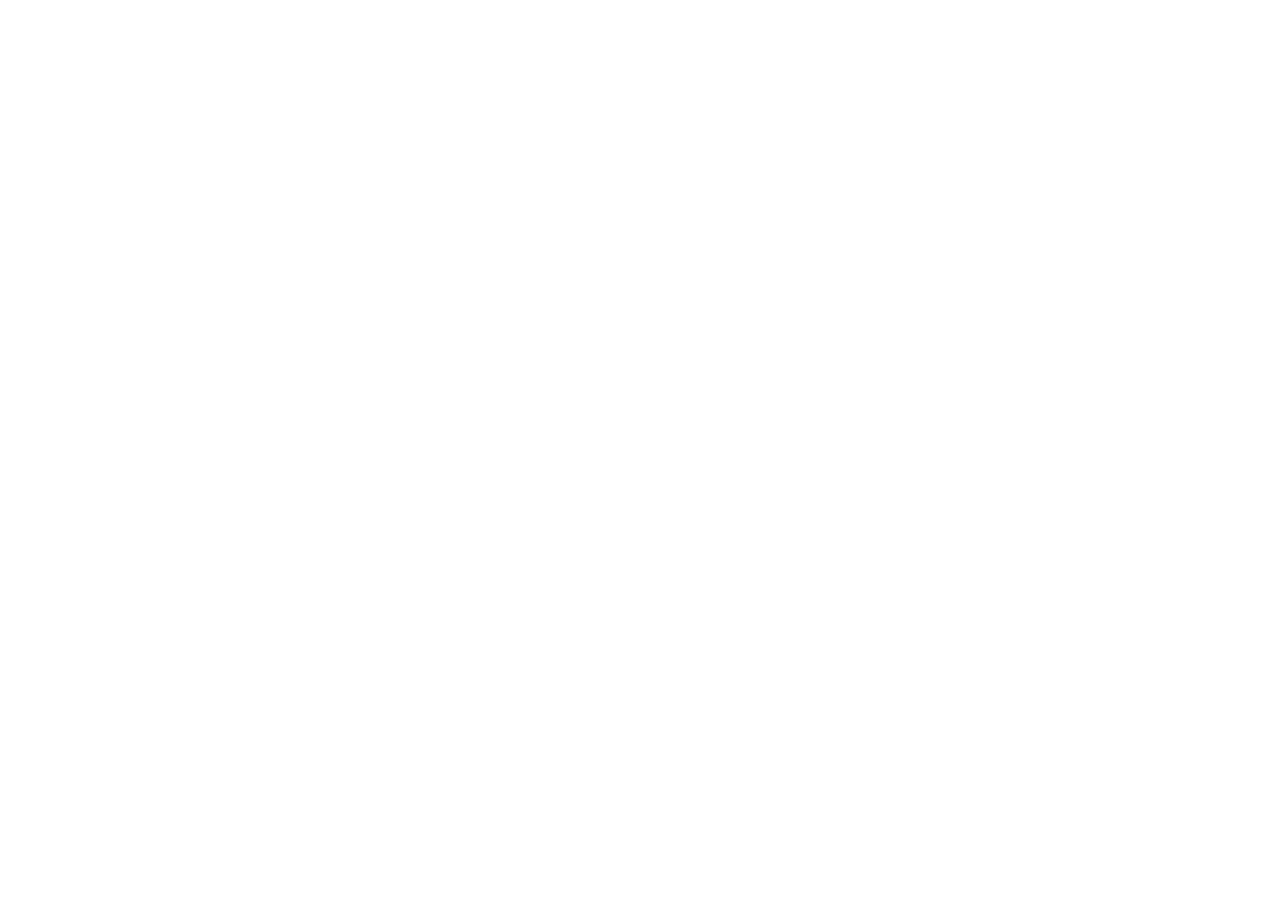
==== Front end kurz/Student Card/index.html @ fd18d65e "front end cource" ====
<!DOCTYPE html>
<html lang="en">
<head>
    <meta charset="UTF-8">
    <meta http-equiv="X-UA-Compatible" content="IE=edge">
    <meta name="viewport" content="width=device-width, initial-scale=1.0">
    <title>Student Card</title>
</head>
<body>
    
</body>
</html>
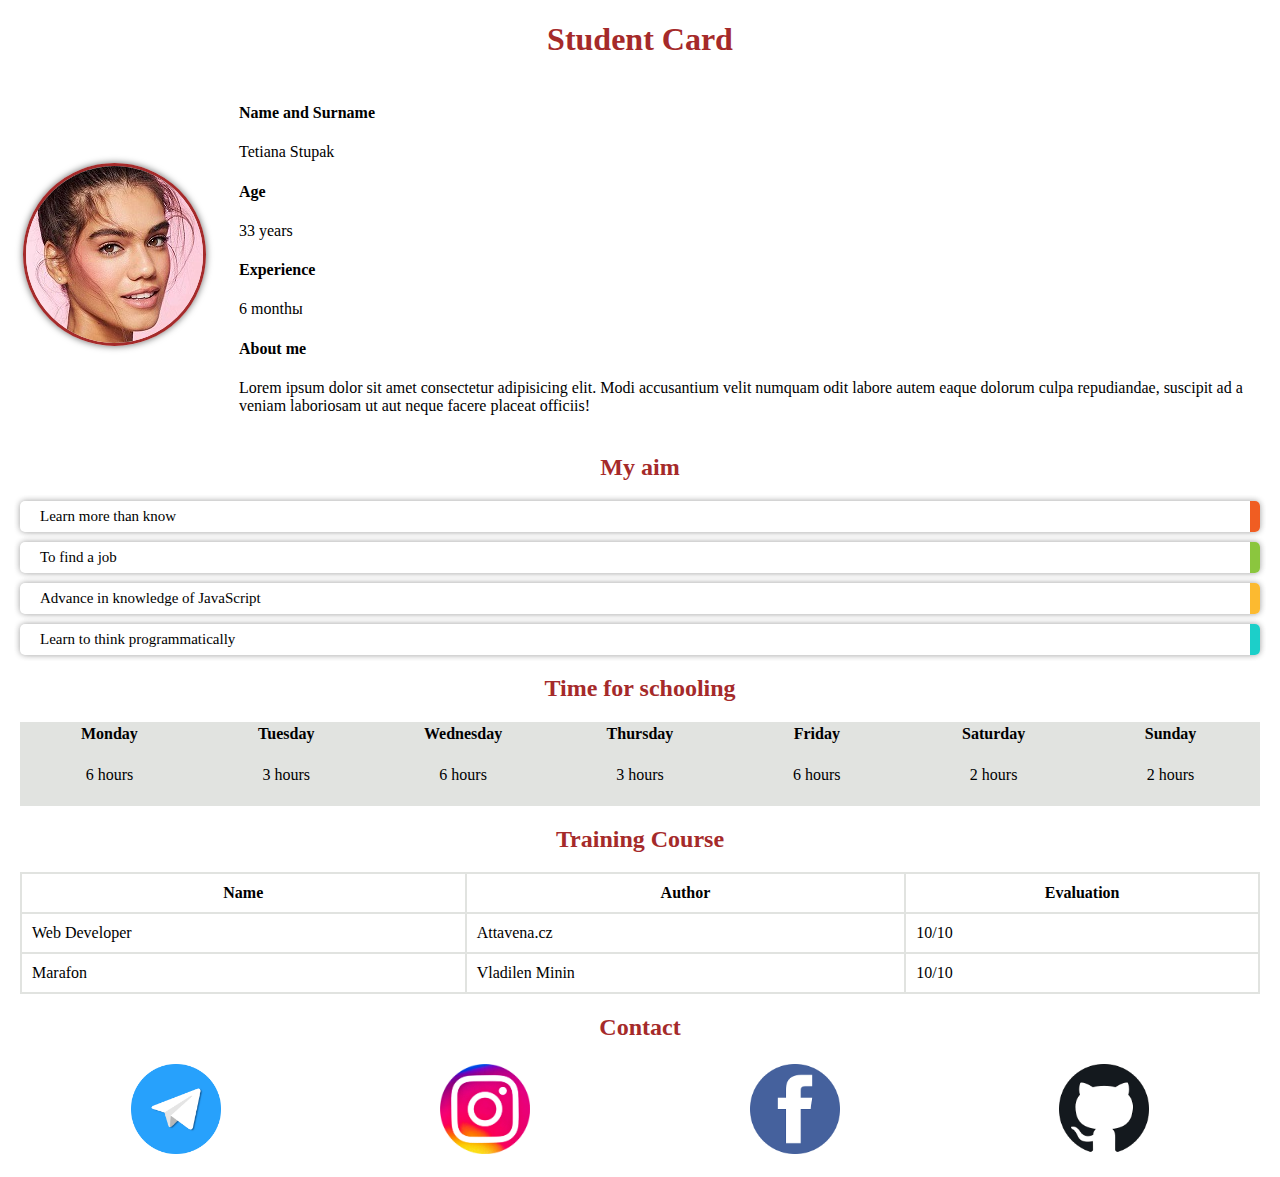
==== commit 59ea2886: "Student Cart finish" ====
--- a/Front end kurz/Student Card/index.html
+++ b/Front end kurz/Student Card/index.html
@@ -4,9 +4,112 @@
     <meta charset="UTF-8">
     <meta http-equiv="X-UA-Compatible" content="IE=edge">
     <meta name="viewport" content="width=device-width, initial-scale=1.0">
+    <link rel="stylesheet" href="style.css">
     <title>Student Card</title>
 </head>
 <body>
-    
+    <h1>Student Card</h1>
+    <div class="containeraboutme">
+        <div
+            class="aboutme">
+            <table>
+                <tr> 
+                 <td><img src="img/avatar.jpg" alt="avatar" class="round"></td>
+                 <td class="info">
+                    <h4>Name and Surname</h4>
+                    <p>Tetiana Stupak</p>
+                    <h4>Age</h4>
+                    <p>33 years</p>
+                    <h4>Experience</h4>
+                    <p>6  monthы</p>
+                    <h4>About me</h4>
+                    <p>Lorem ipsum dolor sit amet consectetur adipisicing elit. Modi accusantium velit numquam odit labore autem eaque dolorum culpa repudiandae, suscipit ad a veniam laboriosam ut aut neque facere placeat officiis!</p>
+                 </td>
+                </tr>
+               </table>
+        </div>
+    </div>
+    <div class="container">
+        <div
+            class="myaim">
+            <h2>My aim</h2>
+            <ul class="border">
+                <li>Learn more than know</li>
+                <li>To find a job</li>
+                <li>Advance in knowledge of JavaScript</li>
+                <li>Learn to think programmatically</li>
+            </ul>
+        </div>
+    </div>
+    <div class="container">
+        <div
+            class="time-school">
+            <h2>Time for schooling</h2>
+            <table class="schooling">
+                 <tr>
+                  <th>Monday</th>
+                  <th>Tuesday</th>
+                  <th>Wednesday</th>
+                  <th>Thursday</th>
+                  <th>Friday</th>
+                  <th>Saturday</th>
+                  <th>Sunday</th>
+                 </tr>
+                <tr>
+                  <td>6 hours</td>
+                  <td>3 hours</td>
+                  <td>6 hours</td>
+                  <td>3 hours</td>
+                  <td>6 hours</td>
+                  <td>2 hours</td>
+                  <td>2 hours</td>
+                </tr>
+            </table>
+        </div>
+    </div>
+    <div class="container">
+        <h2>Training Course</h2>
+        <div
+            class="training">
+            <table class="course">
+                <tr>
+                  <th>Name</th>
+                  <th>Author</th>
+                  <th>Evaluation</th>
+                </tr>
+                <tr>
+                  <td>Web Developer</td>
+                  <td>Attavena.cz</td>
+                  <td>10/10</td>
+                </tr>
+                <tr>
+                  <td>Marafon</td>
+                  <td>Vladilen Minin</td>
+                  <td>10/10</td>
+                </tr>
+              </table>
+        </div>
+    </div>
+    <div class="container">
+        <div
+            class="contaсtme">
+            <h2>Contact</h2>
+            <table class="contact">
+                <tr>
+                    <td> 
+                      <a title="Telegram" href="https://t.me/tetianastupak" target="_blank"><img src="img/telegram.png" alt="telegram icon"></a>
+                    </td>
+                    <td>
+                        <a title="Instagram" href="https://www.instagram.com/tesepr" target="_blank"><img src="img/instagram.png" alt="instagram icon"></a>
+                    </td>
+                    <td>
+                        <a title="Facebook" href="https://www.facebook.com/prokopiuk.ts" target="_blank"><img src="img/facebook.png" alt="facebook icon"></a>
+                    </td>
+                    <td>
+                        <a title="" href="https://github.com/TetianaStupak" target="_blank"><img src="img/github.png" alt="github icon"></a>
+                    </td>
+                </tr>
+            </table>            
+    </div>
 </body>
 </html>--- a/Front end kurz/Student Card/style.css
+++ b/Front end kurz/Student Card/style.css
@@ -0,0 +1,105 @@
+@import url('https://fonts.googleapis.com/css2?family=Andada+Pro:ital,wght@0,400;0,500;0,600;0,700;0,800;1,400;1,500;1,600;1,700;1,800&display=swap');
+
+* {
+    box-sizing: border-box;
+  }
+
+body {
+    margin: 20px;
+}
+
+h1 {
+    text-align: center;
+    color: brown;
+}
+h2 {
+    text-align: center;
+    color: brown;
+}
+h5 {
+    color: brown;
+}
+.round {
+    border-radius: 50%; 
+    border: 3px solid brown;
+    box-shadow: 0 0 7px #666; 
+}
+.info {
+    padding-left: 30px;
+}
+
+.border {
+    list-style: none;
+    padding: 0;
+}
+.border li {
+    padding: 7px 20px;
+    margin-bottom: 10px;
+    border-radius: 5px;
+    border-right: 10px solid #f05d22; 
+    box-shadow: 2px -2px 5px 0 rgba(0,0,0,.1),
+        -2px -2px 5px 0 rgba(0,0,0,.1),
+        2px 2px 5px 0 rgba(0,0,0,.1),
+        -2px 2px 5px 0 rgba(0,0,0,.1);
+    font-size: 15px;
+    transition: 0.3s all linear;
+}
+.border li:nth-child(2){
+    border-color: #8bc63e;
+}
+.border li:nth-child(3){
+    border-color: #fcba30;
+}
+.border li:nth-child(4){
+    border-color: #1ccfc9;
+}  
+.border li:hover {
+    border-right: 10px solid transparent;
+}
+.border li:nth-child(1):hover {
+    border-left: 10px solid #f05d22;
+}
+.border li:nth-child(2):hover {
+    border-left: 10px solid #8bc63e;
+}
+.border li:nth-child(3):hover {
+    border-left: 10px solid #fcba30;
+}
+.border li:nth-child(4):hover {
+    border-left: 10px solid #1ccfc9;
+}
+    
+.schooling {
+    text-align: center;
+    background: #E1E3E0;    
+}
+.time-school table {
+    width: 100%; 
+}
+.time-school table td {
+    padding: 20px;
+}
+
+.training th {
+    border: 2px solid #E1E3E0;
+    padding: 10px;
+}
+.training td {
+    border: 2px solid #E1E3E0;
+    text-align: left;
+    padding: 10px;
+}
+.course {
+    border-collapse: collapse;
+    width: 100%;
+}
+
+.contact {
+    width: 100%;
+}
+.contact img {
+    width: 10vh;
+    display: block;
+    margin-left: auto;
+    margin-right: auto 
+}